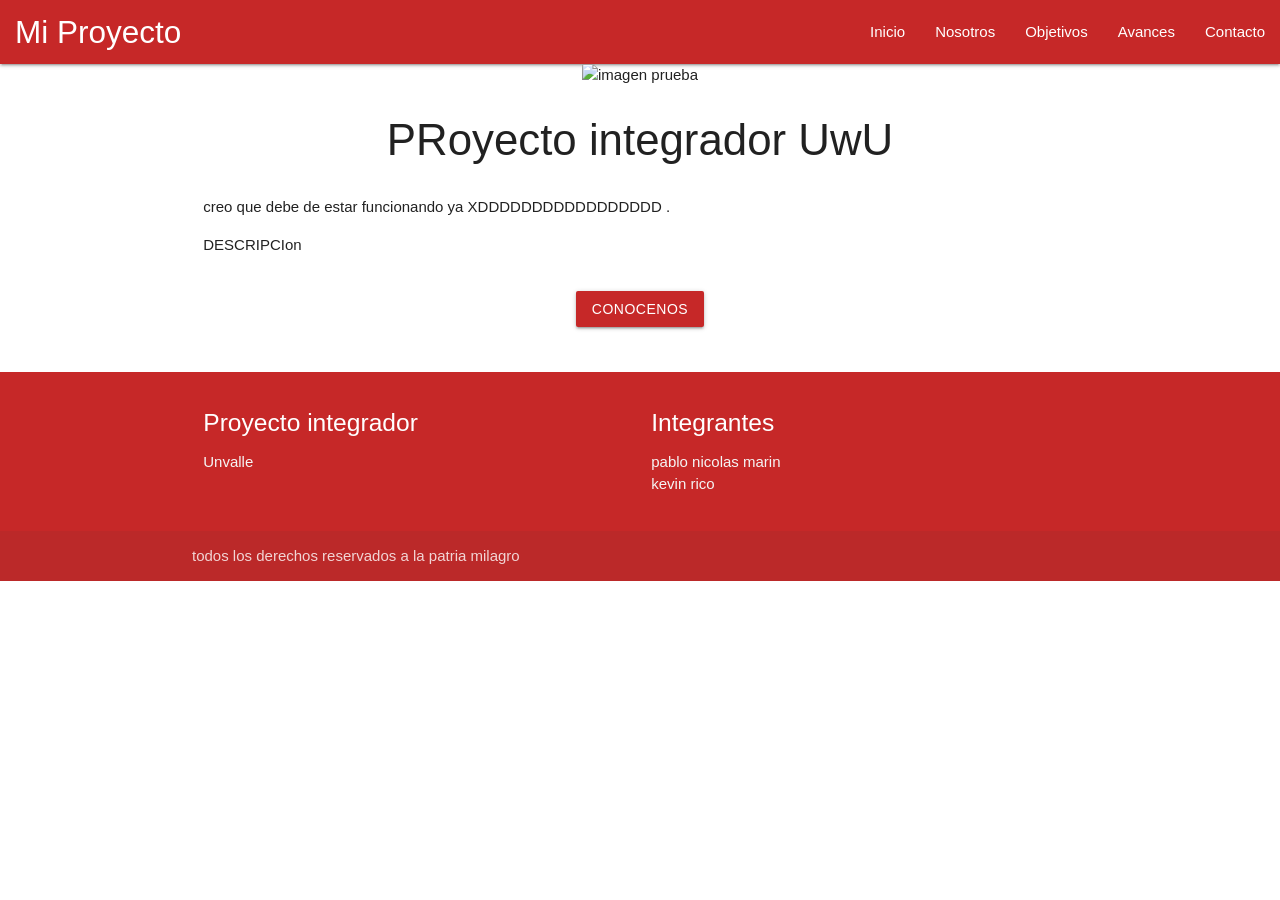
==== index.html @ 025e9fdd "feat: add index.html" ====
<!DOCTYPE html>
<html lang="es">
<head>
  <meta charset="UTF-8">
  <meta name="viewport" content="width=device-width, initial-scale=1.0">
  <title>Proyecto Integrador - Inicio</title>

  <link rel="stylesheet" href="materialize/css/materialize.min.css">
  <link rel="stylesheet" href="css/style.css">
</head>
<body>

<!-- menu -->
<nav class="red darken-3">
  <div class="nav-wrapper">
    <a href="index.html" class="brand-logo" style="margin-left:15px">Mi Proyecto</a>
    <ul class="right">
      <li><a href="index.html">Inicio</a></li>
      <li><a href="nosotros.html">Nosotros</a></li>
      <li><a href="objetivos.html">Objetivos</a></li>
      <li><a href="avances.html">Avances</a></li>
      <li><a href="contacto.html">Contacto</a></li>
    </ul>
  </div>
</nav>

<!-- banner -->
<div class="center">
  <img src="img/banner.jpg" alt="imagen prueba " class="responsive-img">
</div>

<div class="container">
  <h3 class="center">PRoyecto integrador UwU</h3>

  <div class="row">
    <div class="col s12">
      <p>
        creo que debe de estar funcionando ya XDDDDDDDDDDDDDDDDD   .
      </p>
      <p>
        DESCRIPCIon 
      </p>
    </div>
  </div>

  <div class="center">
     <a href="nosotros.html" class="btn red darken-3">Conocenos</a>
  </div>
  <br><br>
</div>

<!-- footer -->
<footer class="page-footer red darken-3">
  <div class="container">
    <div class="row">
      <div class="col s12 m6">
        <h5 class="white-text">Proyecto integrador</h5>
        <p class="grey-text text-lighten-4">Unvalle</p>
      </div>
      <div class="col s12 m6">
        <h5 class="white-text">Integrantes</h5>
        <p class="grey-text text-lighten-4">pablo nicolas marin   <br>kevin rico</p>
      </div>
    </div>
  </div>
  <div class="footer-copyright">
    <div class="container">
    todos los derechos reservados a la patria milagro 
    </div>
  </div>
</footer>

<script src="materialize/js/materialize.min.js"></script>
<script src="js/main.js"></script>
</body>
</html>
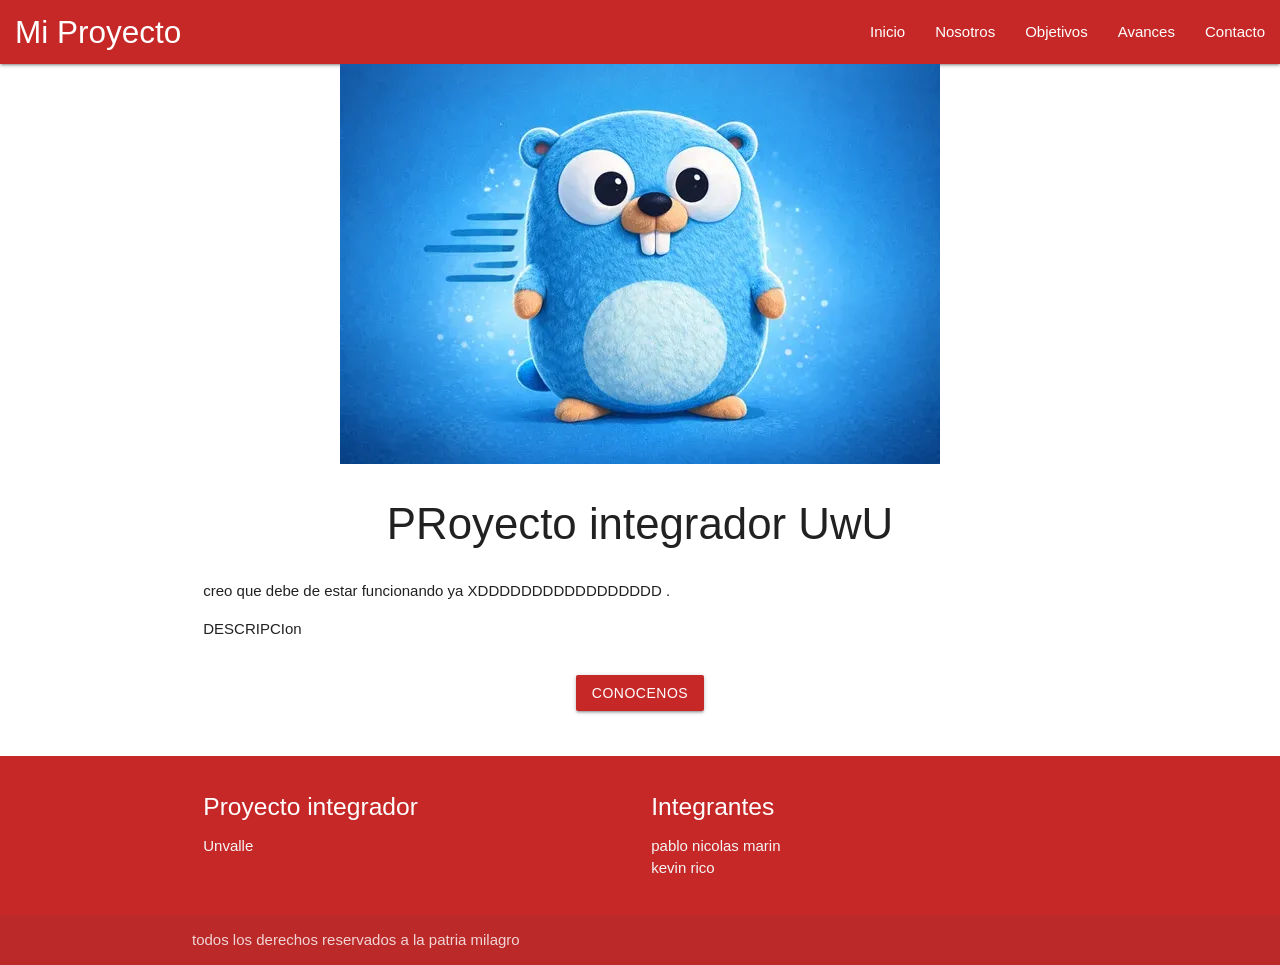
==== commit aae27b7c: "feat: add gopher image.webp" ====
--- a/index.html
+++ b/index.html
@@ -26,7 +26,7 @@
 
 <!-- banner -->
 <div class="center">
-  <img src="img/banner.jpg" alt="imagen prueba " class="responsive-img">
+  <img src="gopher.webp" alt="imagen prueba " class="responsive-img">
 </div>
 
 <div class="container">
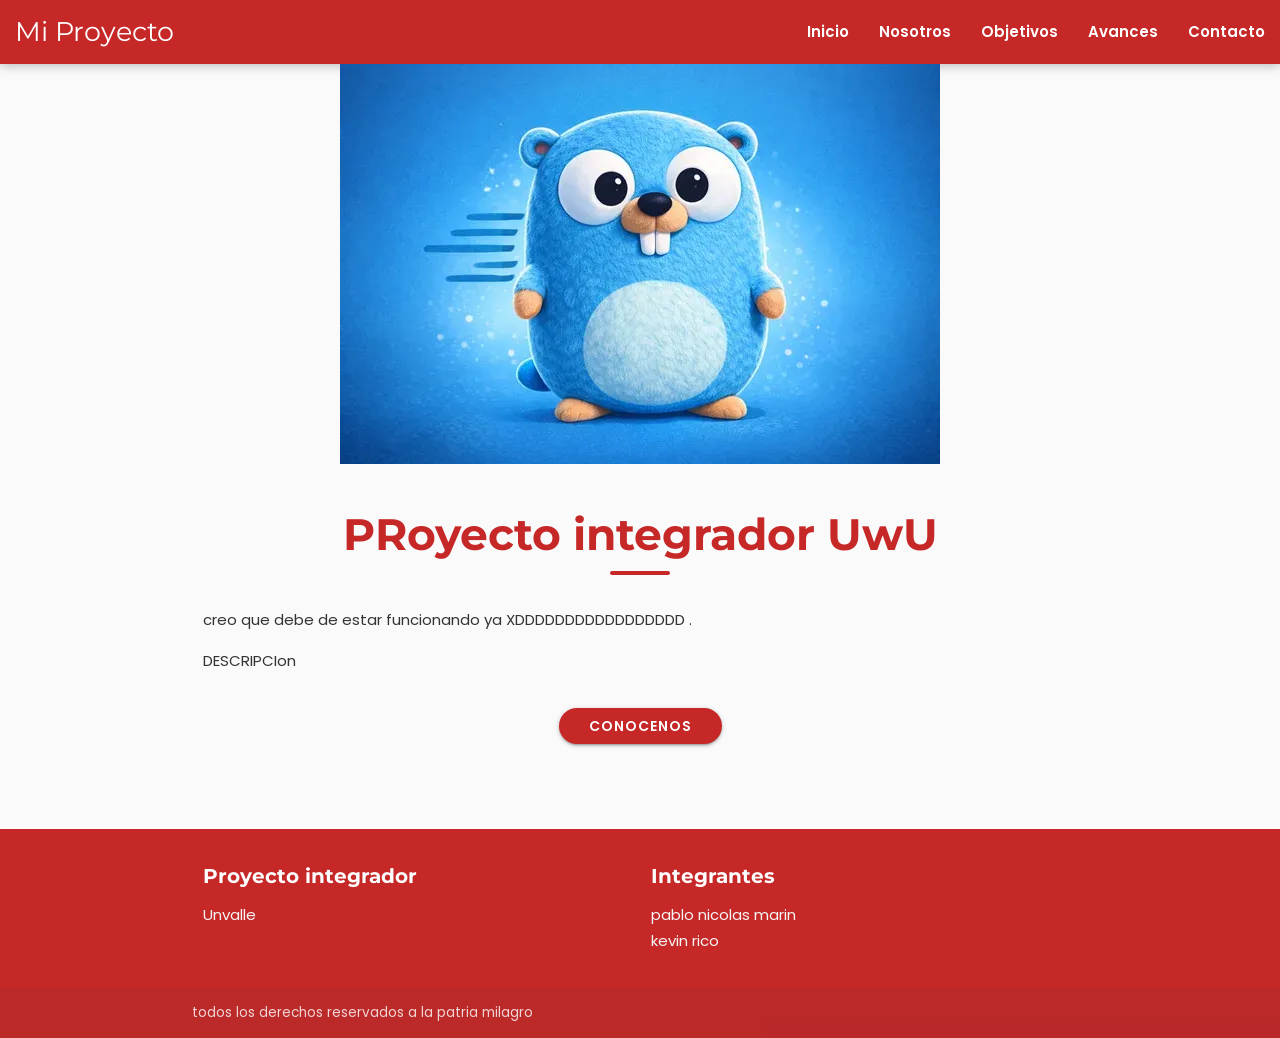
==== commit 2ef8006f: "feat: implement avances.html and style.css" ====
--- a/index.html
+++ b/index.html
@@ -6,7 +6,7 @@
   <title>Proyecto Integrador - Inicio</title>
 
   <link rel="stylesheet" href="materialize/css/materialize.min.css">
-  <link rel="stylesheet" href="css/style.css">
+  <link rel="stylesheet" href="materialize/css/style.css">
 </head>
 <body>
 
--- a/materialize/css/style.css
+++ b/materialize/css/style.css
@@ -0,0 +1,185 @@
+/* ===== estilos propios del proyecto (se cargan despues de materialize) ===== */
+
+/* tipografia de google fonts */
+@import url('https://fonts.googleapis.com/css2?family=Poppins:wght@400;600&family=Montserrat:wght@700&display=swap');
+
+/* colores que usamos en toda la pagina */
+:root {
+  --rojo: #c62828;        /* mismo tono que "red darken-3" */
+  --rojo-oscuro: #8e0000;
+  --rojo-claro: #ffebee;
+  --texto: #333333;
+  --fondo: #fafafa;
+}
+
+/* ===== general ===== */
+body {
+  display: flex;
+  min-height: 100vh;
+  flex-direction: column;
+  font-family: 'Poppins', sans-serif;
+  color: var(--texto);
+  background-color: var(--fondo);
+}
+
+/* el contenido empuja el footer hasta abajo aunque la pagina sea corta */
+body > .container {
+  flex: 1 0 auto;
+}
+
+h3, h4, h5 {
+  font-family: 'Montserrat', sans-serif;
+  font-weight: 700;
+}
+
+h3 {
+  margin-top: 40px;
+  color: var(--rojo);
+}
+
+/* linea debajo de los titulos principales */
+h3.center::after {
+  content: "";
+  display: block;
+  width: 60px;
+  height: 4px;
+  margin: 12px auto 0;
+  border-radius: 2px;
+  background-color: var(--rojo);
+}
+
+p {
+  line-height: 1.7;
+}
+
+/* ===== 1. navbar ===== */
+nav {
+  box-shadow: 0 2px 10px rgba(0, 0, 0, 0.25);
+}
+
+nav .brand-logo {
+  font-family: 'Montserrat', sans-serif;
+  font-size: 1.8rem;
+}
+
+nav ul a {
+  font-weight: 600;
+  transition: background-color 0.3s;
+}
+
+nav ul a:hover {
+  background-color: var(--rojo-oscuro);
+}
+
+/* pagina en la que esta el usuario */
+nav ul li.active {
+  background-color: var(--rojo-oscuro);
+  border-bottom: 3px solid #ffffff;
+}
+
+/* en celular el menu no cabe, entonces se esconde el logo y se centran los links */
+@media (max-width: 800px) {
+  nav .brand-logo {
+    display: none;
+  }
+
+  nav ul.right {
+    float: none !important;
+    display: flex;
+    justify-content: center;
+  }
+
+  nav ul a {
+    padding: 0 8px;
+    font-size: 0.85rem;
+  }
+}
+
+/* ===== 2. cards ===== */
+.card {
+  border-radius: 12px;
+  overflow: hidden;
+  transition: transform 0.3s, box-shadow 0.3s;
+}
+
+.card:hover {
+  transform: translateY(-6px);
+  box-shadow: 0 10px 20px rgba(0, 0, 0, 0.2);
+}
+
+.card .card-title {
+  font-family: 'Montserrat', sans-serif;
+}
+
+/* las cards de avances tienen una franja roja arriba */
+.card.avance {
+  border-top: 5px solid var(--rojo);
+}
+
+.card .card-action a {
+  font-weight: 600;
+}
+
+/* ===== 3. botones ===== */
+.btn,
+.btn-large {
+  border-radius: 25px;
+  padding: 0 30px;
+  font-weight: 600;
+  letter-spacing: 1px;
+  transition: transform 0.2s;
+}
+
+.btn:hover,
+.btn-large:hover {
+  transform: scale(1.05);
+}
+
+/* ===== 4. collection (lista de tareas) ===== */
+.collection {
+  border: none;
+  border-radius: 12px;
+  box-shadow: 0 2px 8px rgba(0, 0, 0, 0.15);
+}
+
+.collection .collection-item {
+  padding: 15px 20px;
+  border-left: 5px solid transparent;
+  transition: background-color 0.3s, border-color 0.3s;
+}
+
+.collection .collection-item:hover {
+  background-color: var(--rojo-claro);
+  border-left-color: var(--rojo);
+}
+
+/* tarea marcada como terminada */
+.collection .collection-item.terminada {
+  border-left-color: #2e7d32;
+  text-decoration: line-through;
+}
+
+/* ===== 5. formularios (para la pagina de contacto) ===== */
+.input-field input:focus,
+.input-field textarea:focus {
+  border-bottom: 2px solid var(--rojo) !important;
+  box-shadow: 0 1px 0 0 var(--rojo) !important;
+}
+
+.input-field input:focus + label,
+.input-field textarea:focus + label {
+  color: var(--rojo) !important;
+}
+
+/* ===== footer ===== */
+.page-footer {
+  margin-top: 40px;
+}
+
+.page-footer h5 {
+  font-size: 1.3rem;
+}
+
+.page-footer .footer-copyright {
+  font-size: 0.9rem;
+}
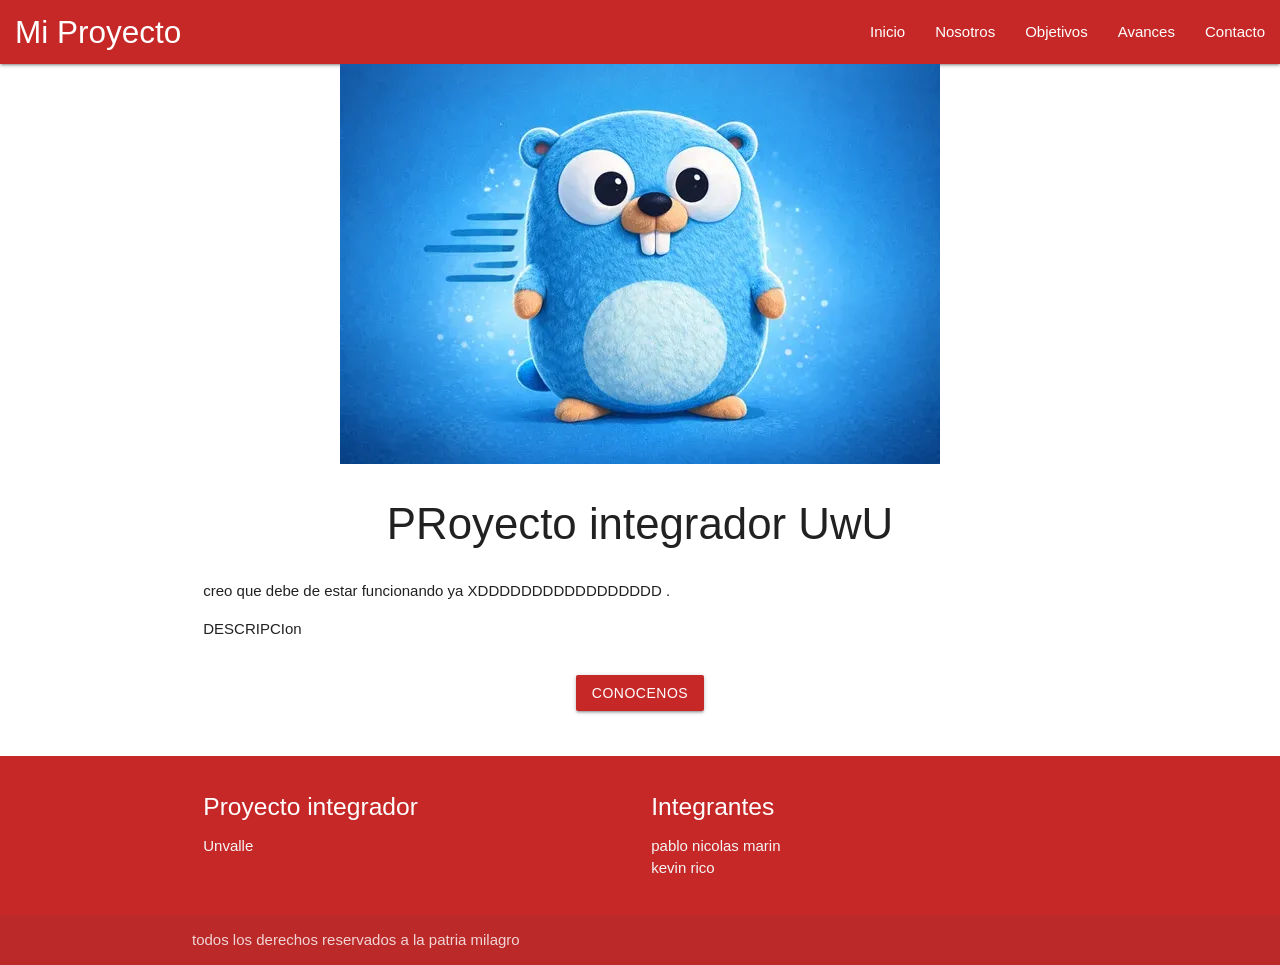
==== commit ea253c28: "Revert "feat: implement avances.html and style.css" This reverts commit 2ef8006fe84d6e97edf289f80064" ====
--- a/index.html
+++ b/index.html
@@ -6,7 +6,7 @@
   <title>Proyecto Integrador - Inicio</title>
 
   <link rel="stylesheet" href="materialize/css/materialize.min.css">
-  <link rel="stylesheet" href="materialize/css/style.css">
+  <link rel="stylesheet" href="css/style.css">
 </head>
 <body>
 
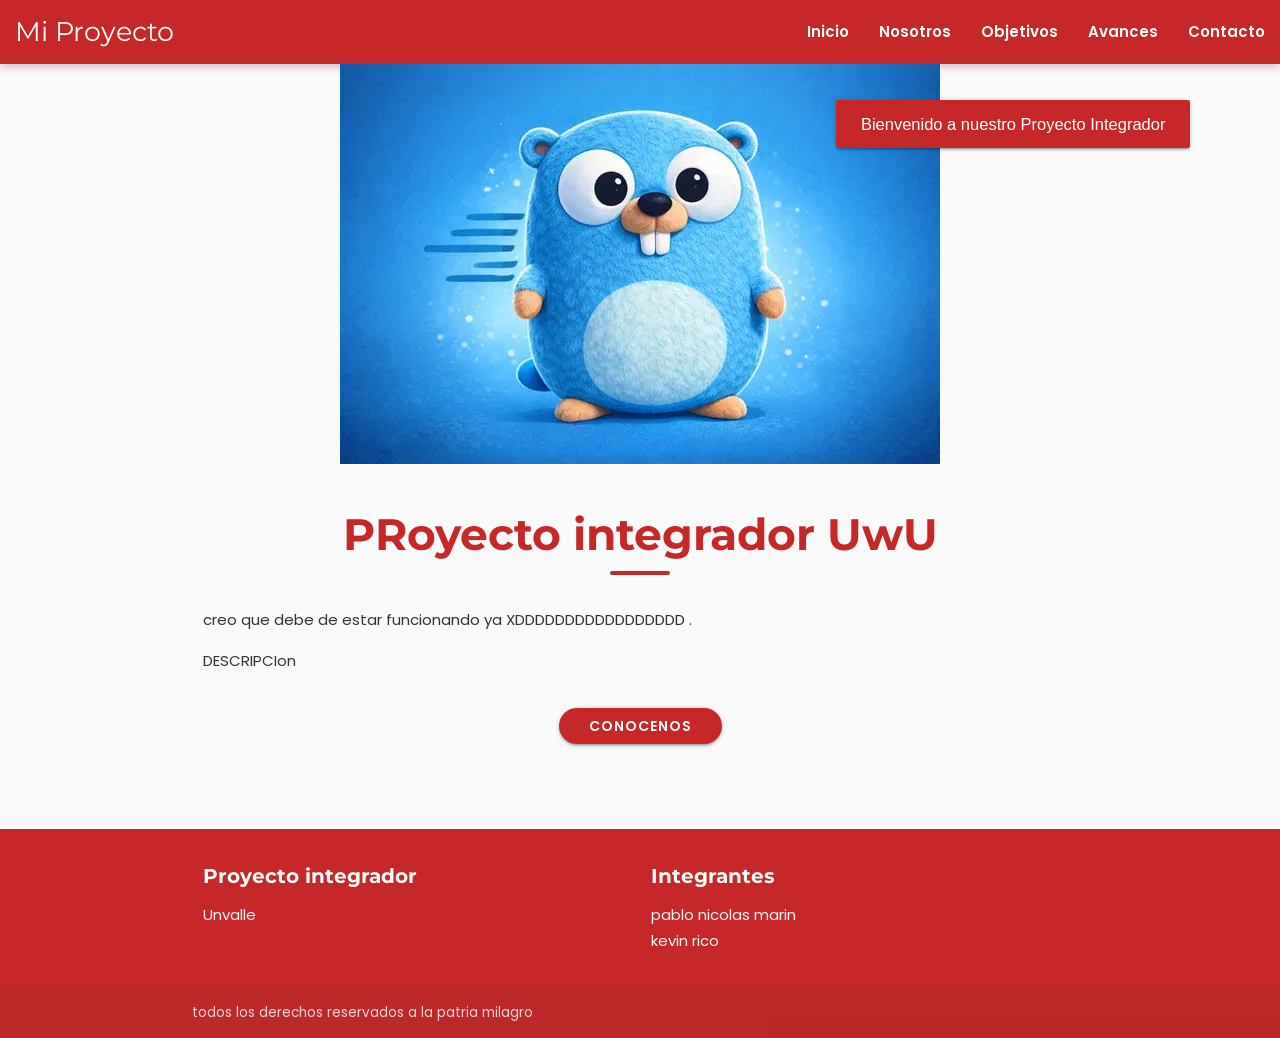
==== commit 8252c00b: "feat: add contact page, validation and Materialize CDN" ====
--- a/index.html
+++ b/index.html
@@ -5,8 +5,8 @@
   <meta name="viewport" content="width=device-width, initial-scale=1.0">
   <title>Proyecto Integrador - Inicio</title>
 
-  <link rel="stylesheet" href="materialize/css/materialize.min.css">
-  <link rel="stylesheet" href="css/style.css">
+  <link rel="stylesheet" href="https://cdnjs.cloudflare.com/ajax/libs/materialize/1.0.0/css/materialize.min.css">
+  <link rel="stylesheet" href="materialize/css/style.css">
 </head>
 <body>
 
@@ -26,7 +26,7 @@
 
 <!-- banner -->
 <div class="center">
-  <img src="gopher.webp" alt="imagen prueba " class="responsive-img">
+  <img src="img/gopher.webp" alt="imagen prueba " class="responsive-img">
 </div>
 
 <div class="container">
@@ -70,7 +70,7 @@
   </div>
 </footer>
 
-<script src="materialize/js/materialize.min.js"></script>
+<script src="https://cdnjs.cloudflare.com/ajax/libs/materialize/1.0.0/js/materialize.min.js"></script>
 <script src="js/main.js"></script>
 </body>
 </html>
--- a/materialize/css/style.css
+++ b/materialize/css/style.css
@@ -0,0 +1,185 @@
+/* ===== estilos propios del proyecto (se cargan despues de materialize) ===== */
+
+/* tipografia de google fonts */
+@import url('https://fonts.googleapis.com/css2?family=Poppins:wght@400;600&family=Montserrat:wght@700&display=swap');
+
+/* colores que usamos en toda la pagina */
+:root {
+  --rojo: #c62828;        /* mismo tono que "red darken-3" */
+  --rojo-oscuro: #8e0000;
+  --rojo-claro: #ffebee;
+  --texto: #333333;
+  --fondo: #fafafa;
+}
+ 
+/* ===== general ===== */
+body {
+  display: flex;
+  min-height: 100vh;
+  flex-direction: column;
+  font-family: 'Poppins', sans-serif;
+  color: var(--texto);
+  background-color: var(--fondo);
+}
+
+/* el contenido empuja el footer hasta abajo aunque la pagina sea corta */
+body > .container {
+  flex: 1 0 auto;
+}
+
+h3, h4, h5 {
+  font-family: 'Montserrat', sans-serif;
+  font-weight: 700;
+}
+
+h3 {
+  margin-top: 40px;
+  color: var(--rojo);
+}
+
+/* linea debajo de los titulos principales */
+h3.center::after {
+  content: "";
+  display: block;
+  width: 60px;
+  height: 4px;
+  margin: 12px auto 0;
+  border-radius: 2px;
+  background-color: var(--rojo);
+}
+
+p {
+  line-height: 1.7;
+}
+
+/* ===== 1. navbar ===== */
+nav {
+  box-shadow: 0 2px 10px rgba(0, 0, 0, 0.25);
+}
+
+nav .brand-logo {
+  font-family: 'Montserrat', sans-serif;
+  font-size: 1.8rem;
+}
+
+nav ul a {
+  font-weight: 600;
+  transition: background-color 0.3s;
+}
+
+nav ul a:hover {
+  background-color: var(--rojo-oscuro);
+}
+
+/* pagina en la que esta el usuario */
+nav ul li.active {
+  background-color: var(--rojo-oscuro);
+  border-bottom: 3px solid #ffffff;
+}
+
+/* en celular el menu no cabe, entonces se esconde el logo y se centran los links */
+@media (max-width: 800px) {
+  nav .brand-logo {
+    display: none;
+  }
+
+  nav ul.right {
+    float: none !important;
+    display: flex;
+    justify-content: center;
+  }
+
+  nav ul a {
+    padding: 0 8px;
+    font-size: 0.85rem;
+  }
+}
+
+/* ===== 2. cards ===== */
+.card {
+  border-radius: 12px;
+  overflow: hidden;
+  transition: transform 0.3s, box-shadow 0.3s;
+}
+
+.card:hover {
+  transform: translateY(-6px);
+  box-shadow: 0 10px 20px rgba(0, 0, 0, 0.2);
+}
+
+.card .card-title {
+  font-family: 'Montserrat', sans-serif;
+}
+
+/* las cards de avances tienen una franja roja arriba */
+.card.avance {
+  border-top: 5px solid var(--rojo);
+}
+
+.card .card-action a {
+  font-weight: 600;
+}
+
+/* ===== 3. botones ===== */
+.btn,
+.btn-large {
+  border-radius: 25px;
+  padding: 0 30px;
+  font-weight: 600;
+  letter-spacing: 1px;
+  transition: transform 0.2s;
+}
+
+.btn:hover,
+.btn-large:hover {
+  transform: scale(1.05);
+}
+
+/* ===== 4. collection (lista de tareas) ===== */
+.collection {
+  border: none;
+  border-radius: 12px;
+  box-shadow: 0 2px 8px rgba(0, 0, 0, 0.15);
+}
+
+.collection .collection-item {
+  padding: 15px 20px;
+  border-left: 5px solid transparent;
+  transition: background-color 0.3s, border-color 0.3s;
+}
+
+.collection .collection-item:hover {
+  background-color: var(--rojo-claro);
+  border-left-color: var(--rojo);
+}
+
+/* tarea marcada como terminada */
+.collection .collection-item.terminada {
+  border-left-color: #2e7d32;
+  text-decoration: line-through;
+}
+
+/* ===== 5. formularios (para la pagina de contacto) ===== */
+.input-field input:focus,
+.input-field textarea:focus {
+  border-bottom: 2px solid var(--rojo) !important;
+  box-shadow: 0 1px 0 0 var(--rojo) !important;
+}
+
+.input-field input:focus + label,
+.input-field textarea:focus + label {
+  color: var(--rojo) !important;
+}
+
+/* ===== footer ===== */
+.page-footer {
+  margin-top: 40px;
+}
+
+.page-footer h5 {
+  font-size: 1.3rem;
+}
+
+.page-footer .footer-copyright {
+  font-size: 0.9rem;
+}
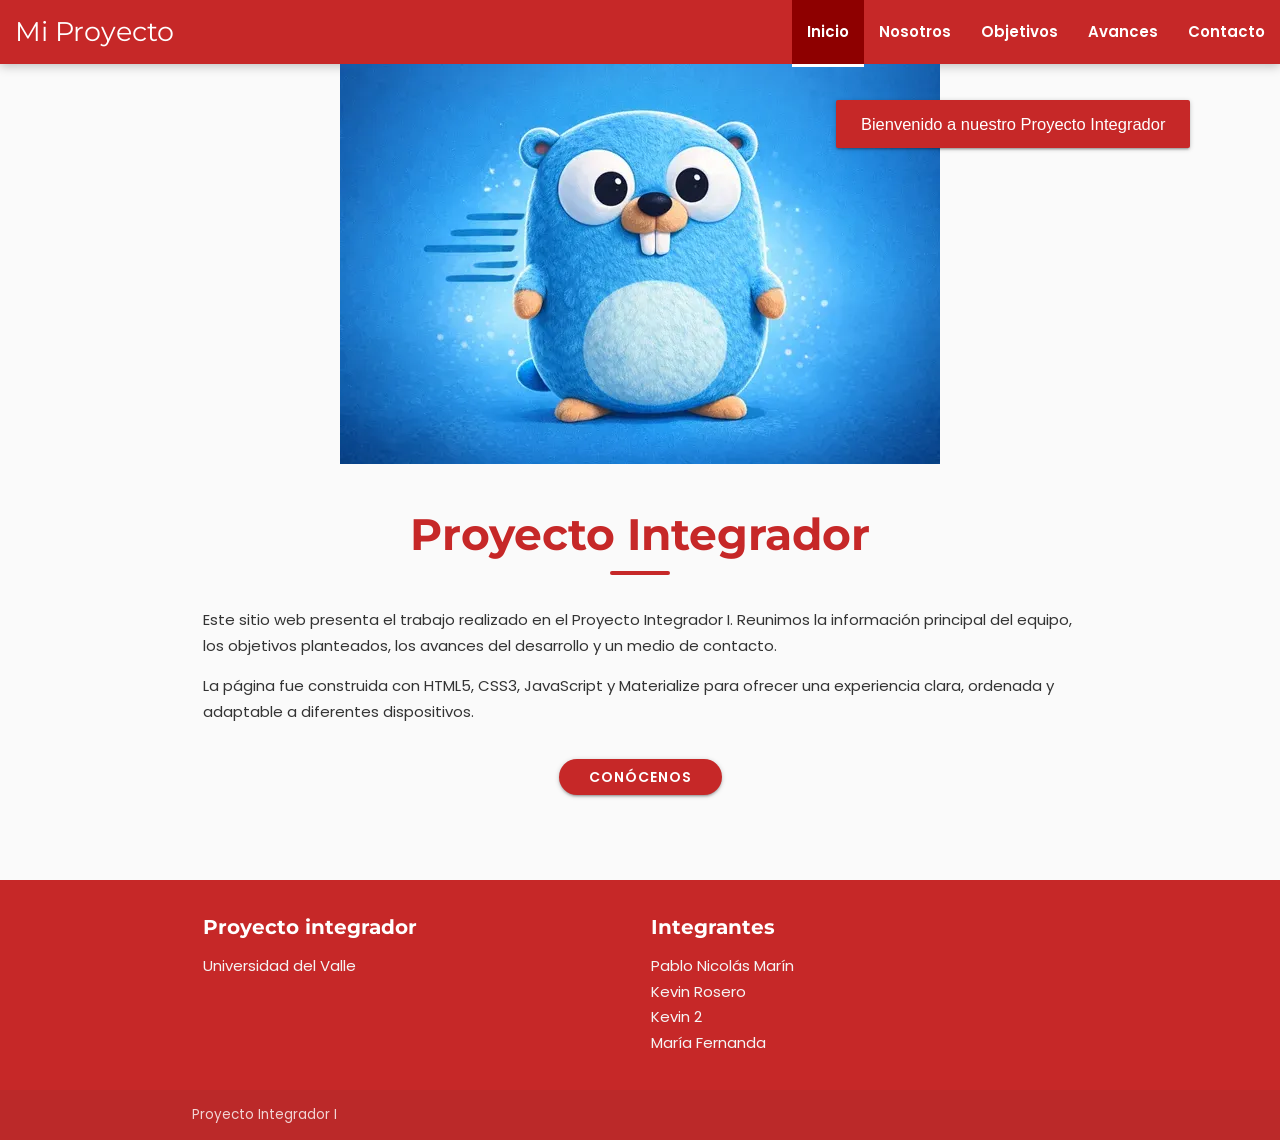
==== commit d5e670a8: "todo" ====
--- a/index.html
+++ b/index.html
@@ -4,72 +4,29 @@
   <meta charset="UTF-8">
   <meta name="viewport" content="width=device-width, initial-scale=1.0">
   <title>Proyecto Integrador - Inicio</title>
-
   <link rel="stylesheet" href="https://cdnjs.cloudflare.com/ajax/libs/materialize/1.0.0/css/materialize.min.css">
   <link rel="stylesheet" href="materialize/css/style.css">
 </head>
 <body>
-
-<!-- menu -->
-<nav class="red darken-3">
-  <div class="nav-wrapper">
-    <a href="index.html" class="brand-logo" style="margin-left:15px">Mi Proyecto</a>
-    <ul class="right">
-      <li><a href="index.html">Inicio</a></li>
-      <li><a href="nosotros.html">Nosotros</a></li>
-      <li><a href="objetivos.html">Objetivos</a></li>
-      <li><a href="avances.html">Avances</a></li>
-      <li><a href="contacto.html">Contacto</a></li>
-    </ul>
-  </div>
-</nav>
-
-<!-- banner -->
-<div class="center">
-  <img src="img/gopher.webp" alt="imagen prueba " class="responsive-img">
+<!-- menú -->
+<nav class="red darken-3"><div class="nav-wrapper">
+  <a href="index.html" class="brand-logo" style="margin-left:15px">Mi Proyecto</a>
+  <ul class="right"><li class="active"><a href="index.html">Inicio</a></li><li><a href="nosotros.html">Nosotros</a></li><li><a href="objetivos.html">Objetivos</a></li><li><a href="avances.html">Avances</a></li><li><a href="contacto.html">Contacto</a></li></ul>
+</div></nav>
+<div class="center"><img src="img/gopher.webp" alt="Mascota representativa del proyecto" class="responsive-img"></div>
+<div class="container">
+  <h3 class="center">Proyecto Integrador</h3>
+  <div class="row"><div class="col s12">
+    <p>Este sitio web presenta el trabajo realizado en el Proyecto Integrador I. Reunimos la información principal del equipo, los objetivos planteados, los avances del desarrollo y un medio de contacto.</p>
+    <p>La página fue construida con HTML5, CSS3, JavaScript y Materialize para ofrecer una experiencia clara, ordenada y adaptable a diferentes dispositivos.</p>
+  </div></div>
+  <div class="center"><a href="nosotros.html" class="btn red darken-3">Conócenos</a></div><br><br>
 </div>
-
-<div class="container">
-  <h3 class="center">PRoyecto integrador UwU</h3>
-
-  <div class="row">
-    <div class="col s12">
-      <p>
-        creo que debe de estar funcionando ya XDDDDDDDDDDDDDDDDD   .
-      </p>
-      <p>
-        DESCRIPCIon 
-      </p>
-    </div>
-  </div>
-
-  <div class="center">
-     <a href="nosotros.html" class="btn red darken-3">Conocenos</a>
-  </div>
-  <br><br>
-</div>
-
-<!-- footer -->
-<footer class="page-footer red darken-3">
-  <div class="container">
-    <div class="row">
-      <div class="col s12 m6">
-        <h5 class="white-text">Proyecto integrador</h5>
-        <p class="grey-text text-lighten-4">Unvalle</p>
-      </div>
-      <div class="col s12 m6">
-        <h5 class="white-text">Integrantes</h5>
-        <p class="grey-text text-lighten-4">pablo nicolas marin   <br>kevin rico</p>
-      </div>
-    </div>
-  </div>
-  <div class="footer-copyright">
-    <div class="container">
-    todos los derechos reservados a la patria milagro 
-    </div>
-  </div>
-</footer>
-
+<!-- pie de página -->
+<footer class="page-footer red darken-3"><div class="container"><div class="row">
+  <div class="col s12 m6"><h5 class="white-text">Proyecto integrador</h5><p class="grey-text text-lighten-4">Universidad del Valle</p></div>
+  <div class="col s12 m6"><h5 class="white-text">Integrantes</h5><p class="grey-text text-lighten-4">Pablo Nicolás Marín<br>Kevin Rosero<br>Kevin 2<br>María Fernanda</p></div>
+</div></div><div class="footer-copyright"><div class="container">Proyecto Integrador I</div></div></footer>
 <script src="https://cdnjs.cloudflare.com/ajax/libs/materialize/1.0.0/js/materialize.min.js"></script>
 <script src="js/main.js"></script>
 </body>
--- a/materialize/css/style.css
+++ b/materialize/css/style.css
@@ -111,6 +111,21 @@
   font-family: 'Montserrat', sans-serif;
 }
 
+/* avatares */
+.avatar {
+  width: 110px;
+  height: 110px;
+  margin: 28px auto 0;
+  border-radius: 50%;
+  display: flex;
+  align-items: center;
+  justify-content: center;
+  background-color: var(--rojo);
+  color: #ffffff;
+  font-family: 'Montserrat', sans-serif;
+  font-size: 2rem;
+}
+
 /* las cards de avances tienen una franja roja arriba */
 .card.avance {
   border-top: 5px solid var(--rojo);
